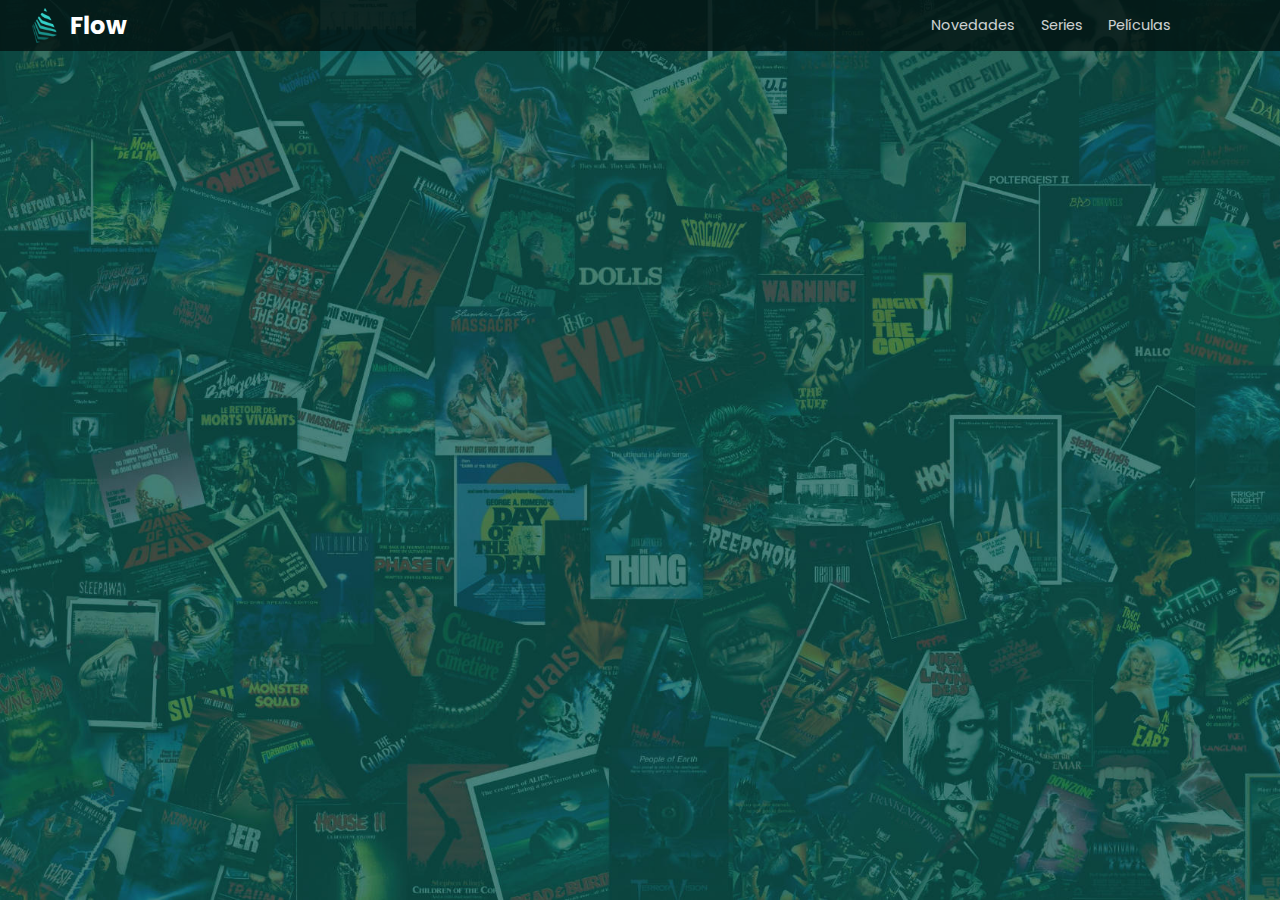
==== index.html @ 301dcfb5 "Feat: Animación menu burguer. Ajustes visuales(border), code clean" ====
<!DOCTYPE html>
<html lang="en">
  <head>
    <meta charset="UTF-8" />
    <meta http-equiv="X-UA-Compatible" content="IE=edge" />
    <meta name="viewport" content="width=device-width, initial-scale=1.0" />
    <title>Bienvenidos a Flow</title>
    <link rel="stylesheet" href="./css/reset.css" />
    <link rel="stylesheet" href="./css/fonts.css" />
    <link rel="stylesheet" href="./css/general.css" />
    <link rel="stylesheet" href="./css/header.css" />
    <link
      rel="stylesheet"
      href="https://maxst.icons8.com/vue-static/landings/line-awesome/line-awesome/1.3.0/css/line-awesome.min.css"
    />
  </head>
  <body>
    <header>
      <nav>
        <div class="container">
          <div class="logo">
            <img src="./img/logo-flow.png" alt="logo Flow" />
            <h1 class="logo-text">Flow</h1>
          </div>
          <div class="nav-bar">
              <input type="checkbox" id="burger-checkbox">
              <label for="burger-checkbox" class="burger-label">
                <i class="las la-ellipsis-v"></i>
              </label>
            <div class="nav-bar-items" id="burguer-menu">
              <a href="#">Novedades</a>
              <a href="#">Series</a>
              <a href="#">Películas</a>
              <a href="#"><span>Favoritos</span><i class="las la-star"></i></a>
              <a href="#"><span>Búsqueda</span><i class="las la-search"></i></a>
              <a href="#"
                ><span>Logout</span><i class="las la-sign-out-alt"></i
              ></a>
            </div>
          </div>
        </div>
      </nav>
    </header>
    <main></main>
    <footer></footer>
  </body>
</html>
---- css/fonts.css ----
@import url('https://fonts.googleapis.com/css2?family=Poppins:wght@400;700&display=swap');
---- css/general.css ----
:root {
  --color-background: 3, 17, 16;
  --color-text: #fff
}

body {
  font-family: "Poppins", sans-serif;
  background-color: rgb(var(--color-background));
  color:var(--color-text);
}

.container {
  margin: 0 auto;
  padding: .5rem 2rem;
}

@media (min-width: 575px) {
  .container {
    max-width: 575px;
  }

  .burger-label {
    display: none;
  }
}

@media (min-width: 768px) {
  .container {
    max-width: 768px;
  }
}

@media (min-width: 992px) {
  .container {
    max-width: 992px;
  }
}

@media (min-width: 1024px) {
  .container {
    max-width: 1024px;
  }
}

@media (min-width: 1280px) {
  .container {
    max-width: 1280px;
  }
}
---- css/header.css ----
header {
  width: 100vw;
  height: 100vh;
  background-image: url("../img/background-v2.jpg");
  background-size: cover;
  background-repeat: no-repeat;
}

nav {
  background-color: rgba(var(--color-background), 0.8);
}

nav .container {
  display: flex;
  justify-content: space-between;
  align-items: center;
  z-index: 2;
}
.nav-bar {
  position: relative;
}

.logo {
  display: flex;
  justify-content: space-between;
  align-items: center;
  width: 95px;
  z-index: 2;
}

.logo img {
  height: 35px;
}

.logo-text {
  font-size: 1.5rem;
  font-weight: 700;
}

.nav-bar-items {
  display: flex;
  flex-direction: column;
  justify-content: center;
  align-items: center;
  position: absolute;
  right: -2rem;
  top: -500px;
  background-color: rgba(var(--color-background), 0.8);
  padding: 0 0 1.5rem 0;
  width: 100vw;
  transition: all ease .2s;
  z-index: 1;
}

.nav-bar-items a {
  color: var(--color-text);
  text-decoration: none;
  opacity: 0.8;
  display: flex;
  padding: 1.1rem 0;
  font-size: 1.3rem;
  justify-content: center;
  width: 100vw;
}
.nav-bar-items a:hover {
  opacity: 1;
}

.nav-bar-items a:active {
  background-color: rgba(14, 89, 82, .8);
}

.nav-bar-items a i {
  font-size: 1.4em;
  display: none;
}

.nav-bar-items a span {
  display: block;
}

.burger-label {
  position: relative;
  right: -1rem;
  font-size: 2rem;
  color: var(--color-text);
  cursor: pointer;
  z-index: 2;
}

#burger-checkbox {
  position: absolute;
  width: 25px;
  height: 25px;
  top: 5px;
  left: 5px;
  margin: 0;
  display: none;
}

#burger-checkbox:checked ~ .nav-bar-items {
  top: 43px;
  transition: all ease .2s;
  border-top: 1px solid #9b9b9b;
  border-bottom: 1px solid #9b9b9b;
}

#burger-checkbox ~ .burger-label i {
  transform: rotate(0deg);
  transition: all ease .2s;
}
#burger-checkbox:checked ~ .burger-label i {
  transform: rotate(90deg);
  transition: all ease .2s;
}

@media (min-width: 575px) {
  .nav-bar-items {
    display: flex;
    flex-direction: row;
    align-items: center;
    position: relative;
    top: 0;
    right: 0;
    background-color: inherit;
    padding: 0;
    width: auto;
  }

  .nav-bar-items a {
    padding: 1rem 0.5rem;
    width: auto;
    height: auto;
    padding: 0.6rem 0.8rem;
    font-size: .9rem;
  }

  .nav-bar-items a span {
    display: none;
  }

  .nav-bar-items a i {
    display: block;
  }

  .nav-bar-items a:last-child {
    padding-right: 0;
  }

  .nav-bar-items a:active {
    background-color: inherit;
  }
}
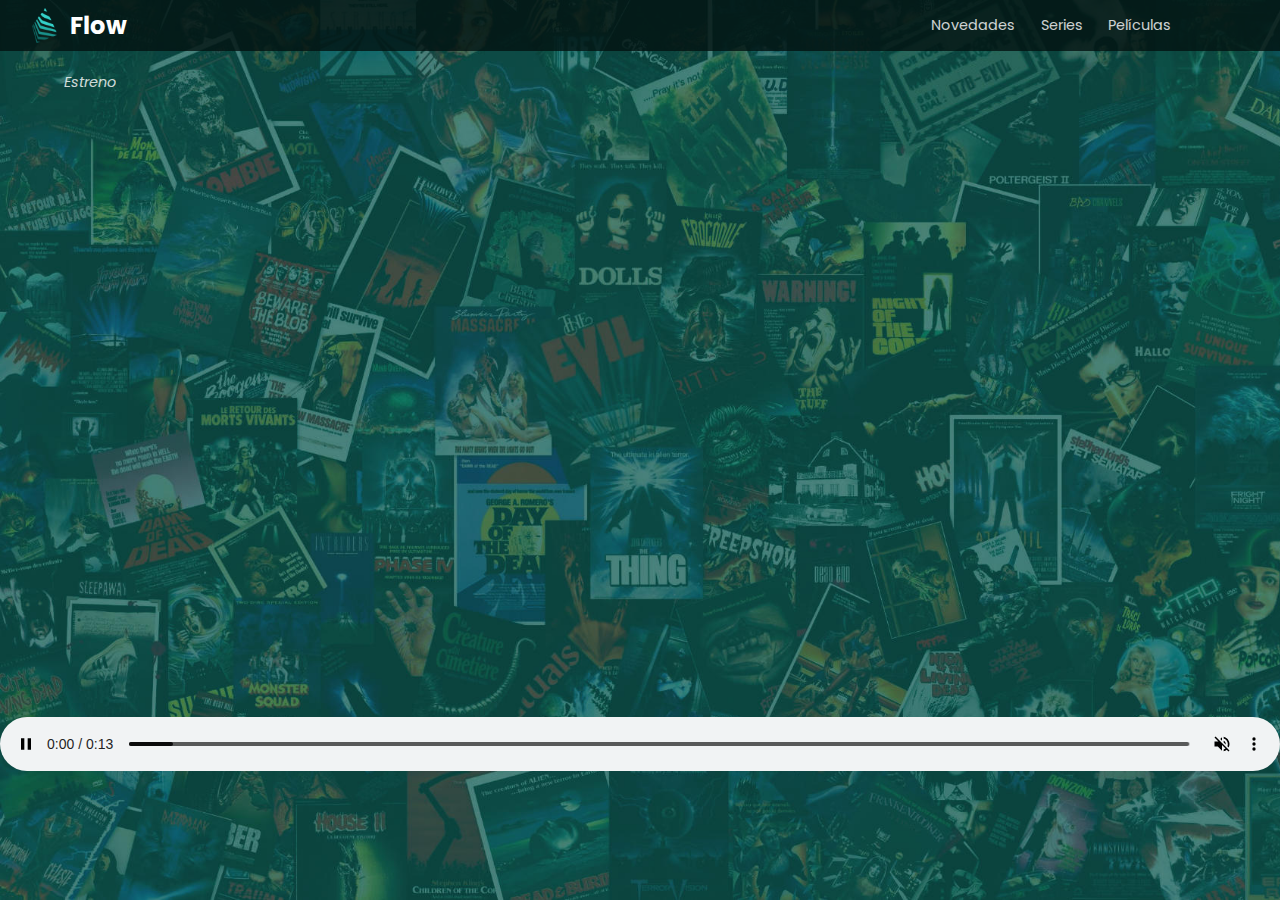
==== commit 10e3b6c3: "Feat: Implementación video, posición e iconos interacción." ====
--- a/index.html
+++ b/index.html
@@ -9,6 +9,7 @@
     <link rel="stylesheet" href="./css/fonts.css" />
     <link rel="stylesheet" href="./css/general.css" />
     <link rel="stylesheet" href="./css/header.css" />
+    <link rel="stylesheet" href="./css/main.css">
     <link
       rel="stylesheet"
       href="https://maxst.icons8.com/vue-static/landings/line-awesome/line-awesome/1.3.0/css/line-awesome.min.css"
@@ -23,10 +24,10 @@
             <h1 class="logo-text">Flow</h1>
           </div>
           <div class="nav-bar">
-              <input type="checkbox" id="burger-checkbox">
-              <label for="burger-checkbox" class="burger-label">
-                <i class="las la-ellipsis-v"></i>
-              </label>
+            <input type="checkbox" id="burger-checkbox" />
+            <label for="burger-checkbox" class="burger-label">
+              <i class="las la-ellipsis-v"></i>
+            </label>
             <div class="nav-bar-items" id="burguer-menu">
               <a href="#">Novedades</a>
               <a href="#">Series</a>
@@ -41,7 +42,24 @@
         </div>
       </nav>
     </header>
-    <main></main>
+    <main class="">
+      <div class="main-video">
+        <div class="video-info container">
+          <h2>Estreno</h2>
+          <div class="video-icons">
+            <span><i class="lar la-star"></i></span>
+            <span><i class="las la-play"></i></span>
+          </div>
+        </div>
+        <video width="1920" height="1080" autoplay muted controls>
+          <source src="./video/main.mp4" type="video/mp4" />
+          <source src="./video/main.ogg" type="video/ogg" />
+          Lo sentimos, pero tu navegador no soporta la reproducción de videos. Tendrás que buscar otro ;) 
+        </video>
+      </div>
+    
+      
+    </main>
     <footer></footer>
   </body>
 </html>
--- a/css/general.css
+++ b/css/general.css
@@ -5,8 +5,12 @@
 
 body {
   font-family: "Poppins", sans-serif;
+  color:var(--color-text);
   background-color: rgb(var(--color-background));
-  color:var(--color-text);
+  background-image: url("../img/background-v2.jpg");
+  background-size: cover;
+  background-repeat: no-repeat;
+  height: 100vh;
 }
 
 .container {
--- a/css/header.css
+++ b/css/header.css
@@ -1,9 +1,6 @@
 header {
   width: 100vw;
-  height: 100vh;
-  background-image: url("../img/background-v2.jpg");
-  background-size: cover;
-  background-repeat: no-repeat;
+  /* height: 100%; */
 }
 
 nav {
@@ -50,6 +47,7 @@
   width: 100vw;
   transition: all ease .2s;
   z-index: 1;
+  opacity: 0;
 }
 
 .nav-bar-items a {
@@ -101,6 +99,8 @@
 #burger-checkbox:checked ~ .nav-bar-items {
   top: 43px;
   transition: all ease .2s;
+  opacity: 1;
+  /* TODO: Revisar border para ajustes visuales */
   border-top: 1px solid #9b9b9b;
   border-bottom: 1px solid #9b9b9b;
 }
@@ -125,6 +125,7 @@
     background-color: inherit;
     padding: 0;
     width: auto;
+    opacity: 1;
   }
 
   .nav-bar-items a {
--- a/css/main.css
+++ b/css/main.css
@@ -0,0 +1,26 @@
+.main-video {
+    display: flex;
+    justify-content: center;
+    position: relative;
+}
+
+.main-video .video-info {
+    display: flex;
+    justify-content: space-between;
+    align-items: center;
+    width: 90vw;
+    position: absolute;
+    top: 1rem;
+    font-style: italic;
+    font-size: .9rem;
+    opacity: .8;
+}
+
+.main-video .video-icons {
+    font-size: 1.5rem;
+}
+
+.main-video video {
+    width: 100vw;
+    height: 100%;
+}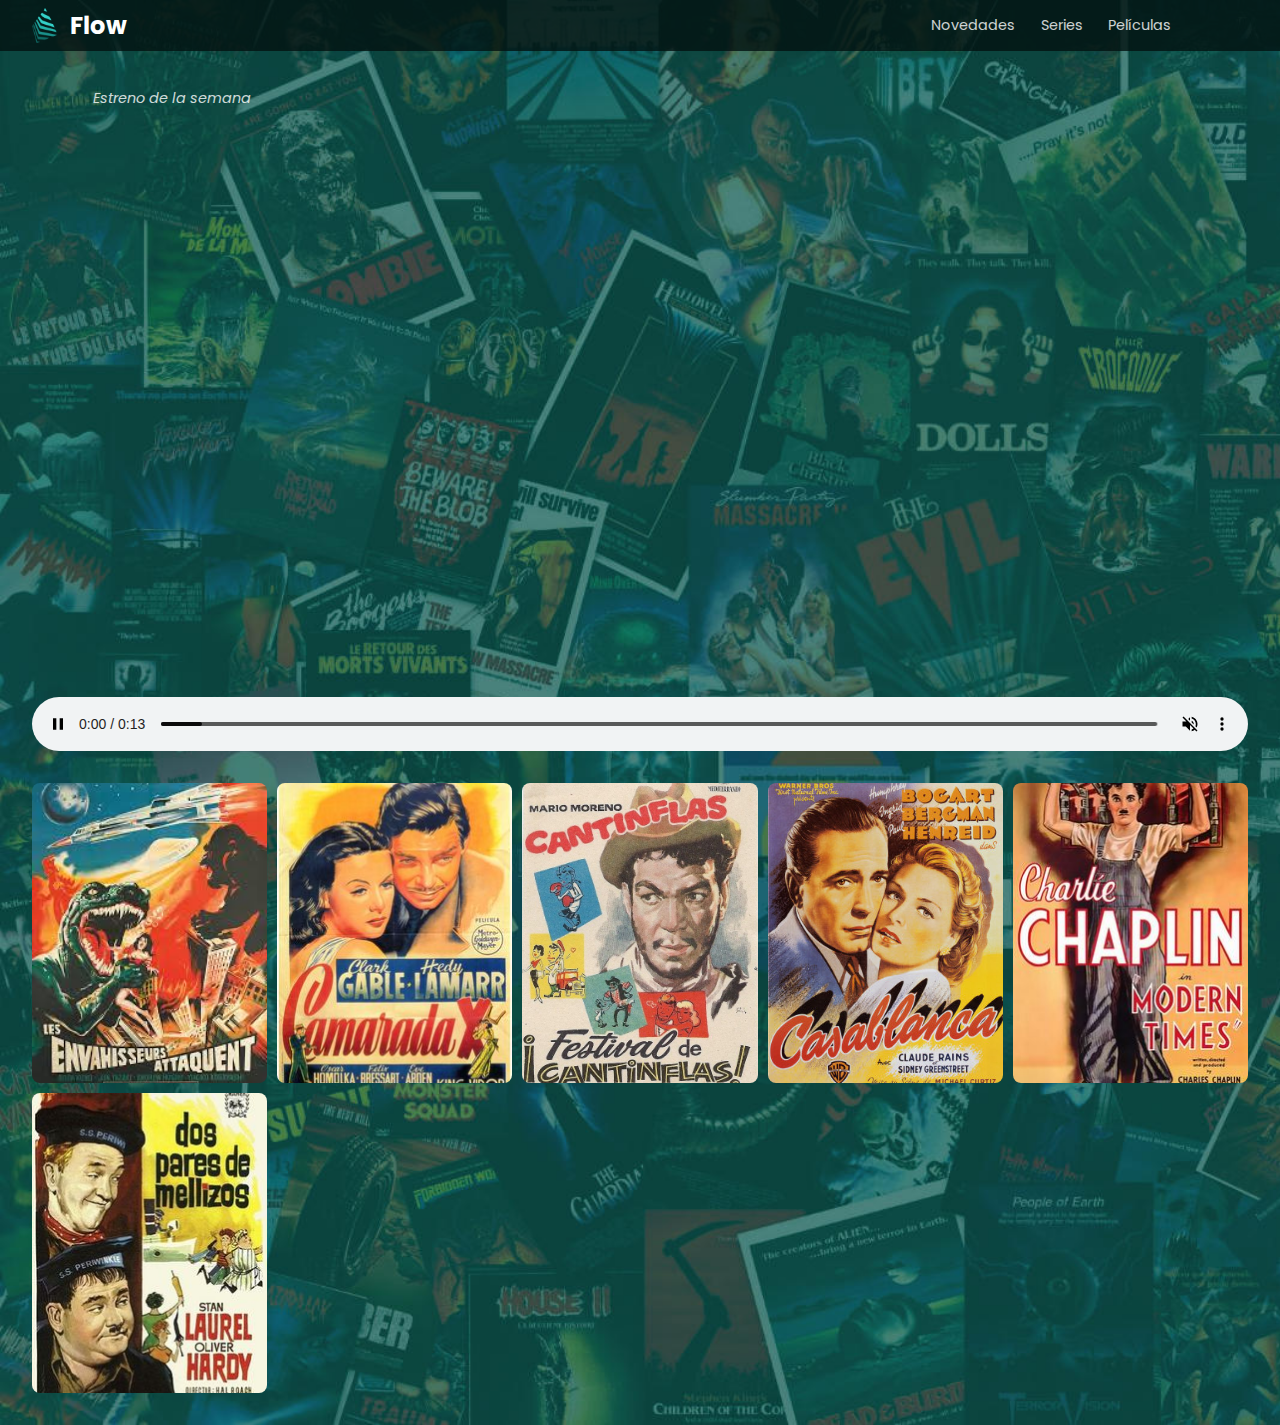
==== commit 1467cfcf: "Feat: Icono favoritos. marcado" ====
--- a/index.html
+++ b/index.html
@@ -9,7 +9,7 @@
     <link rel="stylesheet" href="./css/fonts.css" />
     <link rel="stylesheet" href="./css/general.css" />
     <link rel="stylesheet" href="./css/header.css" />
-    <link rel="stylesheet" href="./css/main.css">
+    <link rel="stylesheet" href="./css/main.css" />
     <link
       rel="stylesheet"
       href="https://maxst.icons8.com/vue-static/landings/line-awesome/line-awesome/1.3.0/css/line-awesome.min.css"
@@ -42,23 +42,56 @@
         </div>
       </nav>
     </header>
-    <main class="">
+    <main class="container">
       <div class="main-video">
-        <div class="video-info container">
-          <h2>Estreno</h2>
-          <div class="video-icons">
-            <span><i class="lar la-star"></i></span>
-            <span><i class="las la-play"></i></span>
+        <div class="main-video-info">
+          <h2>Estreno de la semana</h2>
+          <div class="main-video-icons">
+            <input type="checkbox" id="star-checkbox" />
+            <label for="star-checkbox" class="star-label">
+              <i class="lar la-star"></i>
+            </label>
+            
+            <a href="#"><i class="las la-play"></i></a>
           </div>
         </div>
         <video width="1920" height="1080" autoplay muted controls>
           <source src="./video/main.mp4" type="video/mp4" />
           <source src="./video/main.ogg" type="video/ogg" />
-          Lo sentimos, pero tu navegador no soporta la reproducción de videos. Tendrás que buscar otro ;) 
+          Lo sentimos, pero tu navegador no soporta la reproducción de videos.
+          Tendrás que buscar otro ;)
         </video>
       </div>
-    
-      
+
+      <div class="main-rel">
+        <div class="main-rel-item item1">
+          <div class="multi-button">
+            <button class="las la-play"></button>
+            <input type="checkbox" id="rel-star-checkbox1" />
+            <label for="star-checkbox" class="star-label">
+              <i class="lar la-star"></i>
+            </label>
+            <!-- <button class="lar la-star"></button> -->
+          </div>
+          <a href="#" class="main-rel-item-title">
+            <h4>Les Envahisseurs attaquent</h4>
+            <span class="rel-rating-year">
+              <span>Rating: 3.5 / 5</span> 
+              <span>Year: 1967</span>
+            </span>
+            <p>
+              Tremenda lucha por la supervivencia en la jungla de hormigón, para
+              dos enemigo acérrimos, incapaces de perdonarse.
+            </p>
+          </a>
+        </div>
+
+        <div class="main-rel-item item2"></div>
+        <div class="main-rel-item item3"></div>
+        <div class="main-rel-item item4"></div>
+        <div class="main-rel-item item5"></div>
+        <div class="main-rel-item item6"></div>
+      </div>
     </main>
     <footer></footer>
   </body>
--- a/css/general.css
+++ b/css/general.css
@@ -1,6 +1,7 @@
 :root {
   --color-background: 3, 17, 16;
-  --color-text: #fff
+  --color-text: #fff;
+  --radio: .5rem;
 }
 
 body {
@@ -10,12 +11,13 @@
   background-image: url("../img/background-v2.jpg");
   background-size: cover;
   background-repeat: no-repeat;
-  height: 100vh;
+  height: 100%;
+  overflow-x: hidden;
 }
 
 .container {
   margin: 0 auto;
-  padding: .5rem 2rem;
+  padding: 0rem 2rem;
 }
 
 @media (min-width: 575px) {
--- a/css/header.css
+++ b/css/header.css
@@ -5,6 +5,7 @@
 
 nav {
   background-color: rgba(var(--color-background), 0.8);
+  padding: .5rem 0;
 }
 
 nav .container {
@@ -97,11 +98,11 @@
 }
 
 #burger-checkbox:checked ~ .nav-bar-items {
-  top: 43px;
+  top: 42px;
   transition: all ease .2s;
   opacity: 1;
   /* TODO: Revisar border para ajustes visuales */
-  border-top: 1px solid #9b9b9b;
+  /* border-top: 3px solid #000000; */
   border-bottom: 1px solid #9b9b9b;
 }
 
--- a/css/main.css
+++ b/css/main.css
@@ -1,26 +1,238 @@
 .main-video {
-    display: flex;
-    justify-content: center;
-    position: relative;
-}
-
-.main-video .video-info {
-    display: flex;
-    justify-content: space-between;
-    align-items: center;
-    width: 90vw;
-    position: absolute;
-    top: 1rem;
-    font-style: italic;
-    font-size: .9rem;
-    opacity: .8;
-}
-
-.main-video .video-icons {
-    font-size: 1.5rem;
+  display: flex;
+  justify-content: center;
+  position: relative;
+  margin-top: 1rem;
+}
+
+.main-video .main-video-info {
+  display: flex;
+  justify-content: space-between;
+  align-items: center;
+  width: 90%;
+  padding-top: 1.5rem;
+  position: absolute;
+  font-style: italic;
+  font-size: 0.9rem;
+  opacity: 0.8;
+}
+
+.main-video .main-video-icons {
+  font-size: 1.5rem;
+}
+
+.main-video .main-video-icons a {
+  text-decoration: none;
+  color:var(--color-text);
+  opacity: .8;
+}
+
+.main-video .main-video-icons a:hover {
+  opacity: 1;
+}
+.main-video .main-video-icons .star-label {
+  position: relative;
+  /* right: -1rem; */
+  color: var(--color-text);
+  cursor: pointer;
+  z-index: 2;
+}
+
+#star-checkbox, #rel-star-checkbox1 {
+  position: absolute;
+  width: 25px;
+  height: 25px;
+  top: 24px;
+  right: 60px;
+  margin: 0;
+  display: none;
+}
+
+#star-checkbox:checked ~ .star-label, #rel-star-checkbox1:checked ~ .star-label {
+  opacity: 1;
+}
+
+#star-checkbox:checked ~ .star-label i, #rel-star-checkbox1:checked ~ .star-label i  {
+  font-weight: bolder;
+}
+
+#star-checkbox ~ .star-label i, #rel-star-checkbox1 ~ .star-label i {
+  font-weight:normal;
 }
 
 .main-video video {
-    width: 100vw;
-    height: 100%;
-}+  width: 100%;
+  height: 100%;
+  border-radius: var(--radio);
+}
+
+.main-rel {
+  margin: 2rem 0;
+  display: grid;
+  grid-template-columns: repeat(auto-fill, minmax(200px, 1fr));
+  grid-auto-rows: 300px;
+  gap: 10px;
+}
+
+.main-rel-item {
+  background-repeat: no-repeat;
+  background-position: center center;
+  background-size: cover;
+  border-radius: var(--radio);
+  display: flex;
+  text-decoration: none;
+  position: relative;
+  padding: 2rem;
+  /* background-color: #000; */
+  cursor: pointer;
+}
+
+.main-rel-item:before {
+  position: absolute;
+  left: 0;
+  bottom: 0;
+  content: "";
+  display: block;
+  width: 100%;
+  height: 100%;
+  background-color: #000;
+  transform-origin: 0 bottom 0;
+  transform: scaleY(0);
+  transition: 0.4s ease-out;
+  border-radius: var(--radio);
+}
+
+.main-rel-item:hover:before {
+  transform: scaleY(1);
+  opacity: 0.5;
+}
+
+.main-rel-item .main-rel-item-title {
+  padding: 1rem;
+  opacity: 0;
+  position: absolute;
+  top: 0;
+  left: 0;
+  width: 100%;
+  height: 100%;
+  line-height: 1.1;
+  font-weight: 700;
+  transition: 0.3s ease-out;
+  text-decoration: none;
+  display: grid;
+  grid-template-rows: 1.5fr 1fr 2fr;
+  text-shadow: 1px 1px 0 rgba(0, 0, 0, 0.6);
+  overflow: hidden;
+  text-overflow: ellipsis;
+}
+
+.main-rel-item .main-rel-item-title h4 {
+  font-size: 1.5rem;
+}
+
+.main-rel-item .main-rel-item-title .rel-rating-year {
+  font-weight: 400;
+  font-size: .8rem;
+  display: flex;
+  justify-content: space-between;
+  opacity: .8;
+}
+
+.main-rel-item .main-rel-item-title p {
+  font-weight: 400;
+  font-size: .8;
+}
+
+.main-rel-item:hover .main-rel-item-title {
+  color: var(--color-text);
+  opacity: 1;
+}
+
+.main-rel-item .multi-button {
+  z-index: 0;
+  position: relative;
+  top: -3px;
+  left: 100%;
+  border-radius: 100%;
+  width: 0rem;
+  height: 0rem;
+  transform: translate(-50%, -50%);
+  transition: 0.25s cubic-bezier(0.25, 0, 0, 1);
+  opacity: 0;
+}
+
+.main-rel-item:hover .multi-button {
+  opacity: 1;
+}
+
+.main-rel-item .multi-button button, .main-rel-item .multi-button label {
+  display: grid;
+  place-items: center;
+  position: absolute;
+  width: 2rem;
+  height: 2rem;
+  font-size: 1.2rem;
+  border: none;
+  border-radius: 100%;
+  background: rgb(var(--color-background));
+  color: var(--color-text);
+  transform: translate(-50%, -50%);
+  cursor: pointer;
+  transition: 0.4s cubic-bezier(0.25, 0, 0, 1);
+}
+.main-rel-item .multi-button button:hover, .main-rel-item .multi-button label:hover {
+  background: var(--color-text);
+  color: rgb(var(--color-background));
+}
+.main-rel-item .multi-button button:first-child:nth-last-child(1), .main-rel-item .multi-button label:first-child:nth-last-child(1) {
+  left: 25%;
+  top: 25%;
+}
+.main-rel-item .multi-button button:first-child:nth-last-child(2):nth-child(1),
+.main-rel-item .multi-button button:first-child:nth-last-child(2) ~ *:nth-child(1), .main-rel-item .multi-button label:first-child:nth-last-child(2):nth-child(1),
+.main-rel-item .multi-button label:first-child:nth-last-child(2) ~ *:nth-child(1)  {
+  left: 52.5%;
+  top: 10.5%;
+}
+.main-rel-item .multi-button button:first-child:nth-last-child(2):nth-child(2),
+.main-rel-item
+  .multi-button
+  button:first-child:nth-last-child(2)
+  ~ *:nth-child(2), .main-rel-item .multi-button label:first-child:nth-last-child(2):nth-child(2),
+  .main-rel-item
+    .multi-button
+    label:first-child:nth-last-child(2)
+    ~ *:nth-child(2) {
+  left: 28.75%;
+  top: 10.5%;
+}
+
+.main-rel-item:hover .multi-button,
+.main-rel-item .multi-button:focus-within {
+  width: 100%;
+  height: 50%;
+}
+
+.main-rel-item.item1 {
+  background-image: url("../img/caratulas/ataquent.jpg");
+}
+
+.main-rel-item.item2 {
+  background-image: url("../img/caratulas/camarada.jpg");
+}
+
+.main-rel-item.item3 {
+  background-image: url("../img/caratulas/cantiflas.jpg");
+}
+
+.main-rel-item.item4 {
+  background-image: url("../img/caratulas/casablanca.png");
+}
+
+.main-rel-item.item5 {
+  background-image: url("../img/caratulas/chaplin.jpg");
+}
+
+.main-rel-item.item6 {
+  background-image: url("../img/caratulas/dos-pares.jpg");
+}
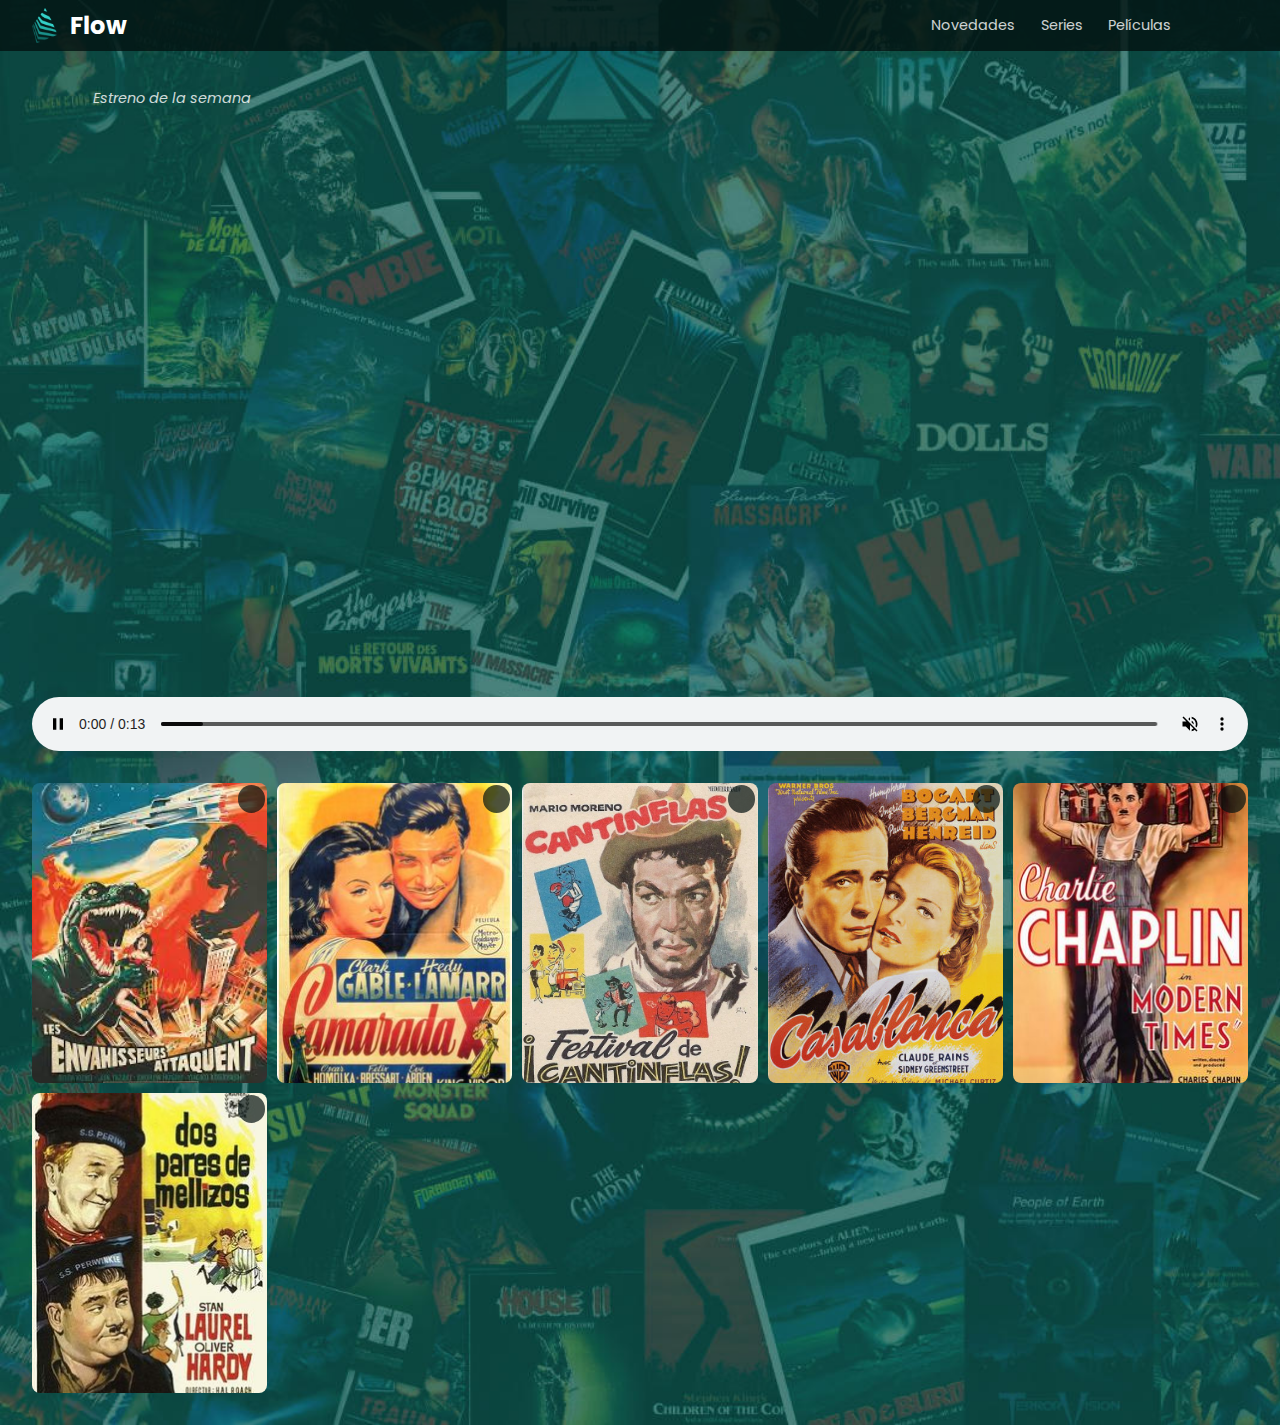
==== commit 6752d97d: "Feat: Icono favorito y ajustes en el resto de cards" ====
--- a/index.html
+++ b/index.html
@@ -51,7 +51,7 @@
             <label for="star-checkbox" class="star-label">
               <i class="lar la-star"></i>
             </label>
-            
+
             <a href="#"><i class="las la-play"></i></a>
           </div>
         </div>
@@ -65,32 +65,115 @@
 
       <div class="main-rel">
         <div class="main-rel-item item1">
-          <div class="multi-button">
-            <button class="las la-play"></button>
-            <input type="checkbox" id="rel-star-checkbox1" />
-            <label for="star-checkbox" class="star-label">
-              <i class="lar la-star"></i>
-            </label>
-            <!-- <button class="lar la-star"></button> -->
-          </div>
           <a href="#" class="main-rel-item-title">
             <h4>Les Envahisseurs attaquent</h4>
             <span class="rel-rating-year">
-              <span>Rating: 3.5 / 5</span> 
+              <span>IMDb: 3.5 / 5</span>
               <span>Year: 1967</span>
             </span>
             <p>
               Tremenda lucha por la supervivencia en la jungla de hormigón, para
-              dos enemigo acérrimos, incapaces de perdonarse.
+              dos enemigo acérrimos, incapaces de perdonarse. Lorem ipsum, dolor sit amet consectetur adipisicing elit.
             </p>
           </a>
+          <div class="multi-button">
+            <input type="checkbox" id="rel-star-checkbox1" />
+            <label for="rel-star-checkbox1" class="star-label">
+              <i class="lar la-star"></i>
+            </label>
+          </div> 
         </div>
 
-        <div class="main-rel-item item2"></div>
-        <div class="main-rel-item item3"></div>
-        <div class="main-rel-item item4"></div>
-        <div class="main-rel-item item5"></div>
-        <div class="main-rel-item item6"></div>
+        <div class="main-rel-item item2">
+          <a href="#" class="main-rel-item-title">
+            <h4>Camarada</h4>
+            <span class="rel-rating-year">
+              <span>IMDb: 2 / 5</span>
+              <span>Year: 1953</span>
+            </span>
+            <p>
+              Lorem ipsum dolor sit amet, consectetur adipisicing elit. 
+            </p>
+          </a>
+          <div class="multi-button">
+            <input type="checkbox" id="rel-star-checkbox2" />
+            <label for="rel-star-checkbox2" class="star-label">
+              <i class="lar la-star"></i>
+            </label>
+          </div>
+        </div>
+        <div class="main-rel-item item3">
+          <a href="#" class="main-rel-item-title">
+            <h4>Festival de Cantiflas</h4>
+            <span class="rel-rating-year">
+              <span>IMDb: 4.7 / 5</span>
+              <span>Year: 1959</span>
+            </span>
+            <p>
+              Lorem ipsum dolor sit amet consectetur adipisicing elit. Nostrum cumque modi corrupti, animi, dolores neque nam .
+            </p>
+          </a>
+          <div class="multi-button">
+            <input type="checkbox" id="rel-star-checkbox3" />
+            <label for="rel-star-checkbox3" class="star-label">
+              <i class="lar la-star"></i>
+            </label>
+          </div>
+        </div>
+        <div class="main-rel-item item4">
+          <a href="#" class="main-rel-item-title">
+            <h4>Casablanca</h4>
+            <span class="rel-rating-year">
+              <span>IMDb: 5 / 5</span>
+              <span>Year: 1961</span>
+            </span>
+            <p>
+              Lorem ipsum dolor sit amet, consectetur adipisicing elit. 
+            </p>
+          </a>
+          <div class="multi-button">
+            <input type="checkbox" id="rel-star-checkbox4" />
+            <label for="rel-star-checkbox4" class="star-label">
+              <i class="lar la-star"></i>
+            </label>
+          </div>
+        </div>
+        <div class="main-rel-item item5">
+          <a href="#" class="main-rel-item-title">
+            <h4>Tiempos Modernos</h4>
+            <span class="rel-rating-year">
+              <span>IMDb: 5 / 5</span>
+              <span>Year: 1955</span>
+            </span>
+            <p>
+              Lorem ipsum dolor sit amet, consectetur adipisicing elit. 
+            </p>
+          </a>
+          <div class="multi-button">
+            <input type="checkbox" id="rel-star-checkbox5" />
+            <label for="rel-star-checkbox5" class="star-label">
+              <i class="lar la-star"></i>
+            </label>
+          </div>
+        </div>
+        <div class="main-rel-item item6">
+          <a href="#" class="main-rel-item-title">
+            <h4>Dos pares de mellizos</h4>
+            <span class="rel-rating-year">
+              <span>IMDb: 3.8 / 5</span>
+              <span>Year: 1949</span>
+            </span>
+            <p>
+              Lorem ipsum dolor sit amet, consectetur adipisicing elit. 
+            </p>
+          </a>
+          <div class="multi-button">
+            <input type="checkbox" id="rel-star-checkbox6" />
+            <label for="rel-star-checkbox6" class="star-label">
+              <i class="lar la-star"></i>
+            </label>
+          </div>
+        </div>
       </div>
     </main>
     <footer></footer>
--- a/css/general.css
+++ b/css/general.css
@@ -17,12 +17,13 @@
 
 .container {
   margin: 0 auto;
-  padding: 0rem 2rem;
+  padding: 0rem 1rem;
 }
 
 @media (min-width: 575px) {
   .container {
     max-width: 575px;
+    padding: 0rem 2rem;
   }
 
   .burger-label {
--- a/css/header.css
+++ b/css/header.css
@@ -1,6 +1,5 @@
 header {
   width: 100vw;
-  /* height: 100%; */
 }
 
 nav {
@@ -41,7 +40,7 @@
   justify-content: center;
   align-items: center;
   position: absolute;
-  right: -2rem;
+  right: -1rem;
   top: -500px;
   background-color: rgba(var(--color-background), 0.8);
   padding: 0 0 1.5rem 0;
@@ -80,7 +79,6 @@
 
 .burger-label {
   position: relative;
-  right: -1rem;
   font-size: 2rem;
   color: var(--color-text);
   cursor: pointer;
@@ -102,8 +100,8 @@
   transition: all ease .2s;
   opacity: 1;
   /* TODO: Revisar border para ajustes visuales */
-  /* border-top: 3px solid #000000; */
   border-bottom: 1px solid #9b9b9b;
+  z-index: 3;
 }
 
 #burger-checkbox ~ .burger-label i {
--- a/css/main.css
+++ b/css/main.css
@@ -15,6 +15,7 @@
   font-style: italic;
   font-size: 0.9rem;
   opacity: 0.8;
+  z-index: 2;
 }
 
 .main-video .main-video-icons {
@@ -23,22 +24,24 @@
 
 .main-video .main-video-icons a {
   text-decoration: none;
-  color:var(--color-text);
-  opacity: .8;
-}
-
-.main-video .main-video-icons a:hover {
+  color: var(--color-text);
+  opacity: 0.8;
+}
+
+.main-video .main-video-icons a:hover,
+.main-video .main-video-icons .star-label:hover {
   opacity: 1;
 }
 .main-video .main-video-icons .star-label {
   position: relative;
-  /* right: -1rem; */
   color: var(--color-text);
   cursor: pointer;
   z-index: 2;
-}
-
-#star-checkbox, #rel-star-checkbox1 {
+  opacity: 0.8;
+  top: -1px;
+}
+
+#star-checkbox {
   position: absolute;
   width: 25px;
   height: 25px;
@@ -48,16 +51,16 @@
   display: none;
 }
 
-#star-checkbox:checked ~ .star-label, #rel-star-checkbox1:checked ~ .star-label {
-  opacity: 1;
-}
-
-#star-checkbox:checked ~ .star-label i, #rel-star-checkbox1:checked ~ .star-label i  {
+#star-checkbox:checked ~ .star-label {
+  opacity: 1;
+}
+
+#star-checkbox:checked ~ .star-label i {
   font-weight: bolder;
 }
 
-#star-checkbox ~ .star-label i, #rel-star-checkbox1 ~ .star-label i {
-  font-weight:normal;
+#star-checkbox ~ .star-label i {
+  font-weight: normal;
 }
 
 .main-video video {
@@ -83,7 +86,6 @@
   text-decoration: none;
   position: relative;
   padding: 2rem;
-  /* background-color: #000; */
   cursor: pointer;
 }
 
@@ -122,6 +124,10 @@
   display: grid;
   grid-template-rows: 1.5fr 1fr 2fr;
   text-shadow: 1px 1px 0 rgba(0, 0, 0, 0.6);
+}
+
+.main-rel-item .main-rel-item-title p {
+  /* white-space: nowrap; */
   overflow: hidden;
   text-overflow: ellipsis;
 }
@@ -132,15 +138,15 @@
 
 .main-rel-item .main-rel-item-title .rel-rating-year {
   font-weight: 400;
-  font-size: .8rem;
+  font-size: 0.8rem;
   display: flex;
   justify-content: space-between;
-  opacity: .8;
+  opacity: 0.8;
 }
 
 .main-rel-item .main-rel-item-title p {
   font-weight: 400;
-  font-size: .8;
+  font-size: 0.8;
 }
 
 .main-rel-item:hover .main-rel-item-title {
@@ -150,67 +156,74 @@
 
 .main-rel-item .multi-button {
   z-index: 0;
-  position: relative;
-  top: -3px;
-  left: 100%;
-  border-radius: 100%;
-  width: 0rem;
-  height: 0rem;
-  transform: translate(-50%, -50%);
-  transition: 0.25s cubic-bezier(0.25, 0, 0, 1);
-  opacity: 0;
-}
-
-.main-rel-item:hover .multi-button {
-  opacity: 1;
-}
-
-.main-rel-item .multi-button button, .main-rel-item .multi-button label {
-  display: grid;
-  place-items: center;
   position: absolute;
   width: 2rem;
   height: 2rem;
+  display: flex;
+  justify-content: center;
+  align-items: center;
+  z-index: 2;
+  top: 0;
+  right: 0;
+}
+
+.main-rel-item .multi-button .star-label {
+  position: relative;
+  color: var(--color-text);
+  opacity: 0.7;
+  background-color: rgb(var(--color-background));
+  width: 1.7rem;
+  height: 1.7rem;
+  display: flex;
+  justify-content: center;
+  align-items: center;
+  border-radius: 100%;
   font-size: 1.2rem;
-  border: none;
-  border-radius: 100%;
-  background: rgb(var(--color-background));
-  color: var(--color-text);
-  transform: translate(-50%, -50%);
   cursor: pointer;
-  transition: 0.4s cubic-bezier(0.25, 0, 0, 1);
-}
-.main-rel-item .multi-button button:hover, .main-rel-item .multi-button label:hover {
-  background: var(--color-text);
-  color: rgb(var(--color-background));
-}
-.main-rel-item .multi-button button:first-child:nth-last-child(1), .main-rel-item .multi-button label:first-child:nth-last-child(1) {
-  left: 25%;
-  top: 25%;
-}
-.main-rel-item .multi-button button:first-child:nth-last-child(2):nth-child(1),
-.main-rel-item .multi-button button:first-child:nth-last-child(2) ~ *:nth-child(1), .main-rel-item .multi-button label:first-child:nth-last-child(2):nth-child(1),
-.main-rel-item .multi-button label:first-child:nth-last-child(2) ~ *:nth-child(1)  {
-  left: 52.5%;
-  top: 10.5%;
-}
-.main-rel-item .multi-button button:first-child:nth-last-child(2):nth-child(2),
-.main-rel-item
-  .multi-button
-  button:first-child:nth-last-child(2)
-  ~ *:nth-child(2), .main-rel-item .multi-button label:first-child:nth-last-child(2):nth-child(2),
-  .main-rel-item
-    .multi-button
-    label:first-child:nth-last-child(2)
-    ~ *:nth-child(2) {
-  left: 28.75%;
-  top: 10.5%;
-}
-
-.main-rel-item:hover .multi-button,
-.main-rel-item .multi-button:focus-within {
-  width: 100%;
-  height: 50%;
+  z-index: 2;
+}
+
+.main-rel-item .multi-button .star-label:hover {
+  opacity: 1;
+}
+
+#rel-star-checkbox1, #rel-star-checkbox2, #rel-star-checkbox3, #rel-star-checkbox4, #rel-star-checkbox5, #rel-star-checkbox6 {
+  position: absolute;
+  width: 32px;
+  height: 32px;
+  top: 0;
+  right: 0;
+  display: none;
+}
+
+#rel-star-checkbox1 ~ .star-label i,
+#rel-star-checkbox2 ~ .star-label i,
+#rel-star-checkbox3 ~ .star-label i,
+#rel-star-checkbox4 ~ .star-label i,
+#rel-star-checkbox5 ~ .star-label i,
+#rel-star-checkbox6 ~ .star-label i,
+{
+  font-weight: normal;
+}
+
+#rel-star-checkbox1:checked ~ .star-label i,
+#rel-star-checkbox2:checked ~ .star-label i,
+#rel-star-checkbox3:checked ~ .star-label i,
+#rel-star-checkbox4:checked ~ .star-label i,
+#rel-star-checkbox5:checked ~ .star-label i,
+#rel-star-checkbox6:checked ~ .star-label i
+{
+  font-weight: bolder;
+}
+
+#rel-star-checkbox1:checked ~ .star-label,
+#rel-star-checkbox2:checked ~ .star-label,
+#rel-star-checkbox3:checked ~ .star-label,
+#rel-star-checkbox4:checked ~ .star-label,
+#rel-star-checkbox5:checked ~ .star-label,
+#rel-star-checkbox6:checked ~ .star-label 
+{
+  opacity: 1;
 }
 
 .main-rel-item.item1 {
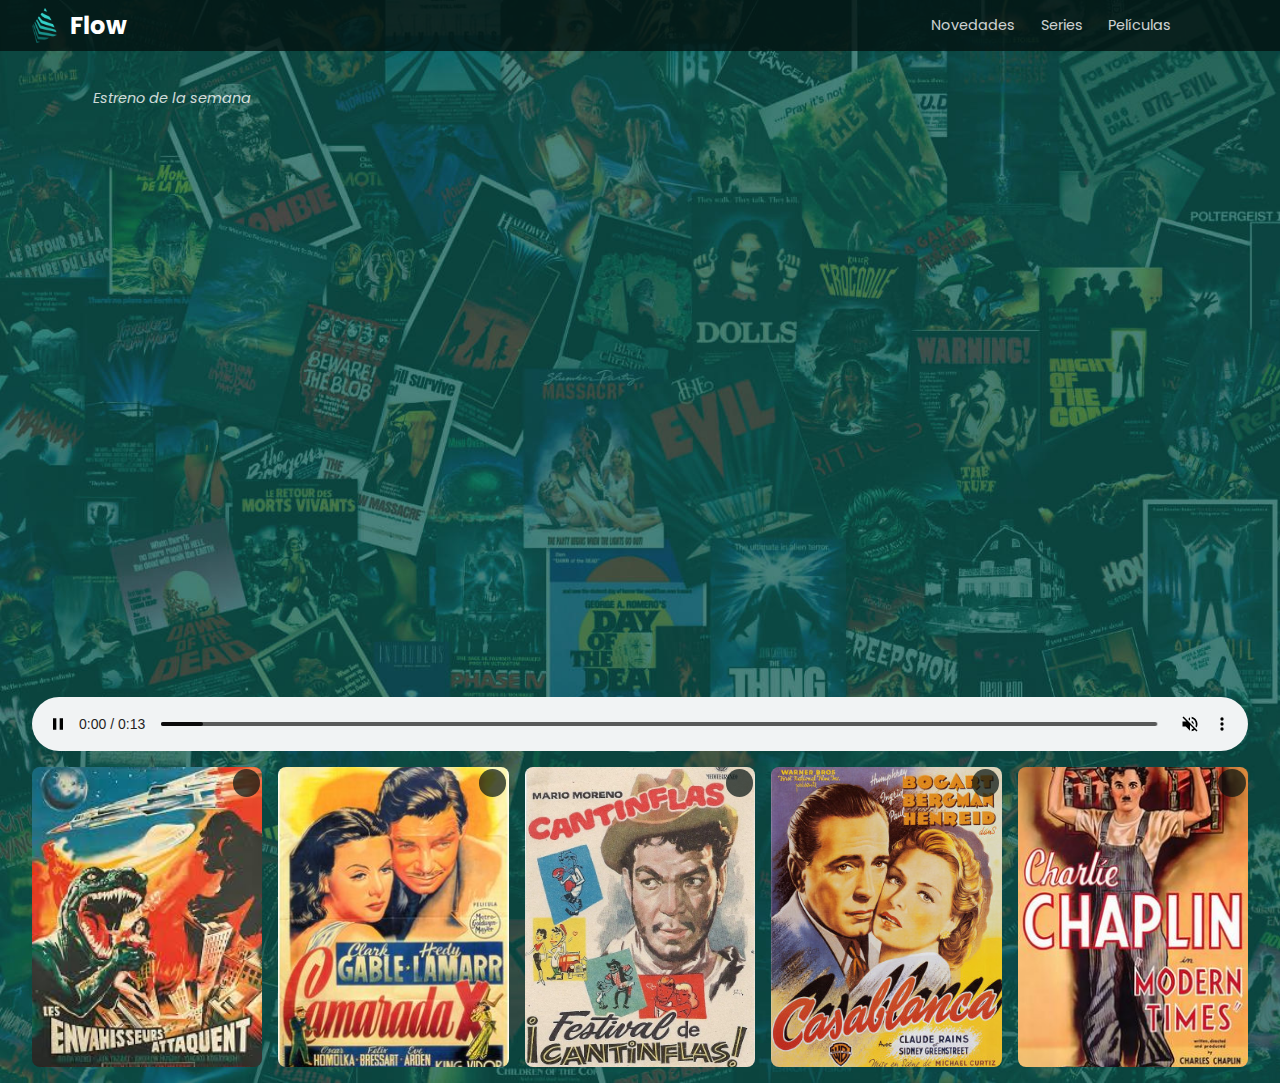
==== commit d455ccf2: "Setting: Ajustes tamaños márgenes. Ajustes Enlaces" ====
--- a/index.html
+++ b/index.html
@@ -65,7 +65,7 @@
 
       <div class="main-rel">
         <div class="main-rel-item item1">
-          <a href="#" class="main-rel-item-title">
+          <a href="#rel-star-checkbox1" class="main-rel-item-title">
             <h4>Les Envahisseurs attaquent</h4>
             <span class="rel-rating-year">
               <span>IMDb: 3.5 / 5</span>
@@ -85,7 +85,7 @@
         </div>
 
         <div class="main-rel-item item2">
-          <a href="#" class="main-rel-item-title">
+          <a href="#rel-star-checkbox2" class="main-rel-item-title">
             <h4>Camarada</h4>
             <span class="rel-rating-year">
               <span>IMDb: 2 / 5</span>
@@ -103,7 +103,7 @@
           </div>
         </div>
         <div class="main-rel-item item3">
-          <a href="#" class="main-rel-item-title">
+          <a href="#rel-star-checkbox3" class="main-rel-item-title">
             <h4>Festival de Cantiflas</h4>
             <span class="rel-rating-year">
               <span>IMDb: 4.7 / 5</span>
@@ -121,7 +121,7 @@
           </div>
         </div>
         <div class="main-rel-item item4">
-          <a href="#" class="main-rel-item-title">
+          <a href="#rel-star-checkbox4" class="main-rel-item-title">
             <h4>Casablanca</h4>
             <span class="rel-rating-year">
               <span>IMDb: 5 / 5</span>
@@ -139,7 +139,7 @@
           </div>
         </div>
         <div class="main-rel-item item5">
-          <a href="#" class="main-rel-item-title">
+          <a href="#rel-star-checkbox5" class="main-rel-item-title">
             <h4>Tiempos Modernos</h4>
             <span class="rel-rating-year">
               <span>IMDb: 5 / 5</span>
@@ -157,7 +157,7 @@
           </div>
         </div>
         <div class="main-rel-item item6">
-          <a href="#" class="main-rel-item-title">
+          <a href="#rel-star-checkbox6" class="main-rel-item-title">
             <h4>Dos pares de mellizos</h4>
             <span class="rel-rating-year">
               <span>IMDb: 3.8 / 5</span>
--- a/css/general.css
+++ b/css/general.css
@@ -41,6 +41,9 @@
   .container {
     max-width: 992px;
   }
+  .main-rel-item.item5, .main-rel-item.item6 {
+    display: none;
+  }
 }
 
 @media (min-width: 1024px) {
@@ -53,4 +56,7 @@
   .container {
     max-width: 1280px;
   }
+  .main-rel-item.item5 {
+    display: block;
+  }
 }
--- a/css/header.css
+++ b/css/header.css
@@ -11,7 +11,7 @@
   display: flex;
   justify-content: space-between;
   align-items: center;
-  z-index: 2;
+  z-index: 5;
 }
 .nav-bar {
   position: relative;
--- a/css/main.css
+++ b/css/main.css
@@ -70,11 +70,11 @@
 }
 
 .main-rel {
-  margin: 2rem 0;
+  margin: 1rem 0;
   display: grid;
   grid-template-columns: repeat(auto-fill, minmax(200px, 1fr));
   grid-auto-rows: 300px;
-  gap: 10px;
+  gap: 1rem;
 }
 
 .main-rel-item {
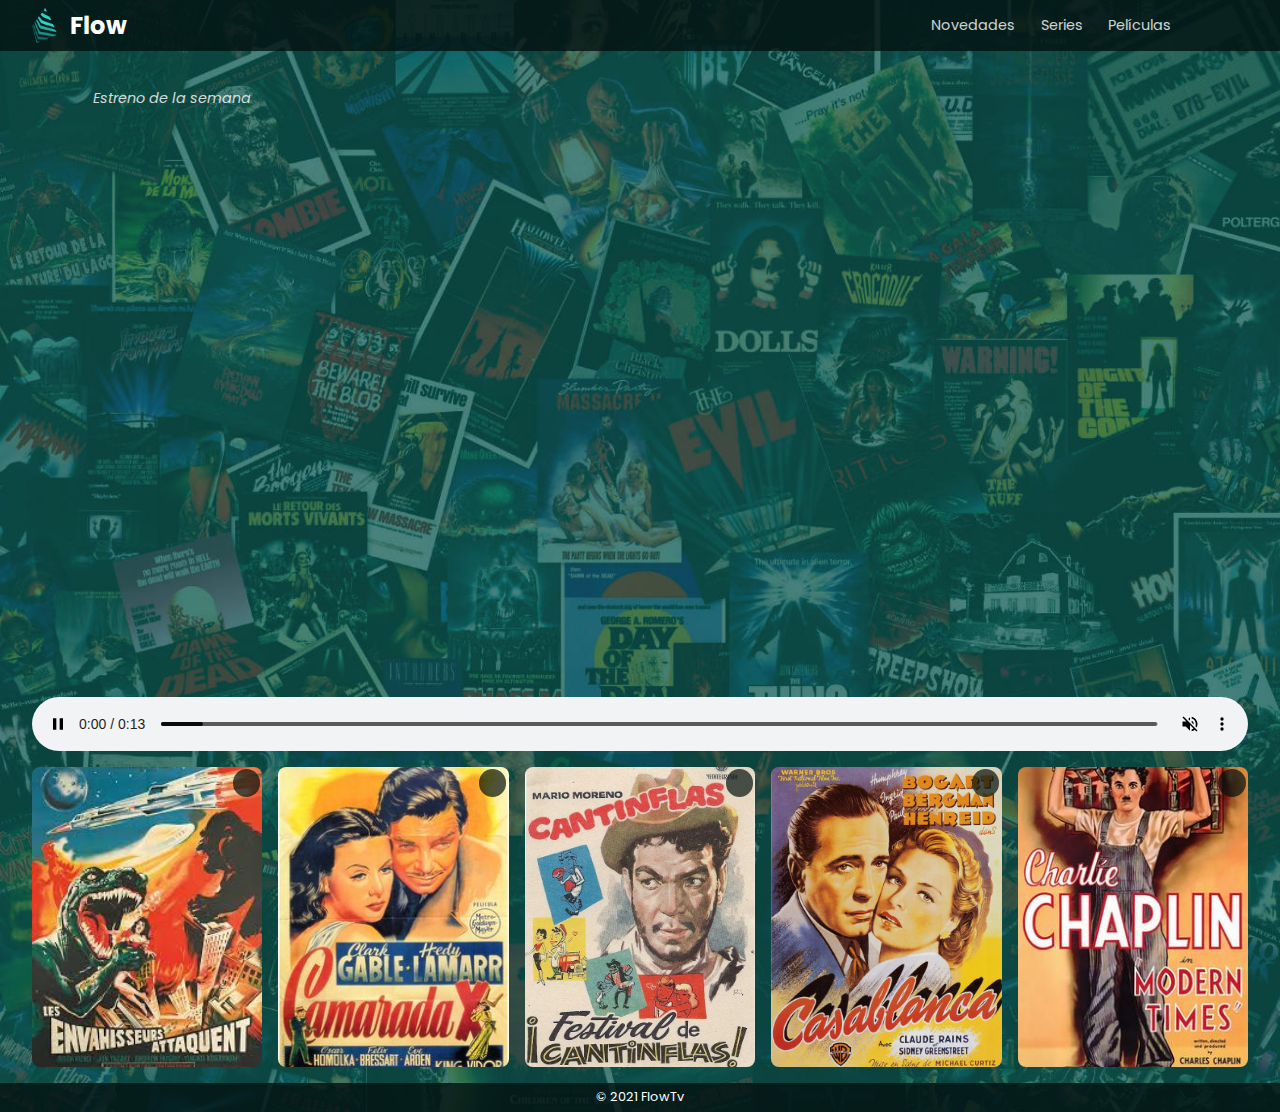
==== commit b36c4a75: "Settings: Ajustes varios. Tamaño carátula vista detalle película. Nav bar burguer position fixed. Añ" ====
--- a/index.html
+++ b/index.html
@@ -3,7 +3,7 @@
   <head>
     <meta charset="UTF-8" />
     <meta http-equiv="X-UA-Compatible" content="IE=edge" />
-    <meta name="viewport" content="width=device-width, initial-scale=1.0" />
+    <meta name="viewport" content="width=device-width, initial-scale=5.0" />
     <title>Bienvenidos a Flow</title>
     <link rel="stylesheet" href="./css/reset.css" />
     <link rel="stylesheet" href="./css/fonts.css" />
@@ -19,22 +19,22 @@
     <header>
       <nav>
         <div class="container">
-          <div class="logo">
+          <a href="/" class="logo">
             <img src="./img/logo-flow.png" alt="logo Flow" />
             <h1 class="logo-text">Flow</h1>
-          </div>
+          </a>
           <div class="nav-bar">
             <input type="checkbox" id="burger-checkbox" />
             <label for="burger-checkbox" class="burger-label">
               <i class="las la-ellipsis-v"></i>
             </label>
             <div class="nav-bar-items" id="burguer-menu">
-              <a href="#">Novedades</a>
-              <a href="#">Series</a>
-              <a href="#">Películas</a>
-              <a href="#"><span>Favoritos</span><i class="las la-star"></i></a>
-              <a href="#"><span>Búsqueda</span><i class="las la-search"></i></a>
-              <a href="#"
+              <a href="det-pelicula.html">Novedades</a>
+              <a href="det-pelicula.html">Series</a>
+              <a href="det-pelicula.html">Películas</a>
+              <a href="det-pelicula.html" rel="bookmark"><span>Favoritos</span><i class="las la-star"></i></a>
+              <a href="#" rel="search"><span>Búsqueda</span><i class="las la-search"></i></a>
+              <a href="/" 
                 ><span>Logout</span><i class="las la-sign-out-alt"></i
               ></a>
             </div>
@@ -43,7 +43,7 @@
       </nav>
     </header>
     <main class="container">
-      <div class="main-video">
+      <section class="main-video">
         <div class="main-video-info">
           <h2>Estreno de la semana</h2>
           <div class="main-video-icons">
@@ -61,11 +61,10 @@
           Lo sentimos, pero tu navegador no soporta la reproducción de videos.
           Tendrás que buscar otro ;)
         </video>
-      </div>
-
-      <div class="main-rel">
-        <div class="main-rel-item item1">
-          <a href="#rel-star-checkbox1" class="main-rel-item-title">
+      </section>
+      <section class="main-rel">
+        <article class="main-rel-item item1">
+          <a href="det-pelicula.html" class="main-rel-item-title">
             <h4>Les Envahisseurs attaquent</h4>
             <span class="rel-rating-year">
               <span>IMDb: 3.5 / 5</span>
@@ -73,7 +72,7 @@
             </span>
             <p>
               Tremenda lucha por la supervivencia en la jungla de hormigón, para
-              dos enemigo acérrimos, incapaces de perdonarse. Lorem ipsum, dolor sit amet consectetur adipisicing elit.
+              dos enemigo acérrimos, incapaces de perdonarse.
             </p>
           </a>
           <div class="multi-button">
@@ -82,10 +81,10 @@
               <i class="lar la-star"></i>
             </label>
           </div> 
-        </div>
+        </article>
 
-        <div class="main-rel-item item2">
-          <a href="#rel-star-checkbox2" class="main-rel-item-title">
+        <article class="main-rel-item item2">
+          <a href="det-pelicula.html" class="main-rel-item-title">
             <h4>Camarada</h4>
             <span class="rel-rating-year">
               <span>IMDb: 2 / 5</span>
@@ -101,9 +100,9 @@
               <i class="lar la-star"></i>
             </label>
           </div>
-        </div>
-        <div class="main-rel-item item3">
-          <a href="#rel-star-checkbox3" class="main-rel-item-title">
+        </article>
+        <article class="main-rel-item item3">
+          <a href="det-pelicula.html" class="main-rel-item-title">
             <h4>Festival de Cantiflas</h4>
             <span class="rel-rating-year">
               <span>IMDb: 4.7 / 5</span>
@@ -119,9 +118,9 @@
               <i class="lar la-star"></i>
             </label>
           </div>
-        </div>
-        <div class="main-rel-item item4">
-          <a href="#rel-star-checkbox4" class="main-rel-item-title">
+        </article>
+        <article class="main-rel-item item4">
+          <a href="det-pelicula.html" class="main-rel-item-title">
             <h4>Casablanca</h4>
             <span class="rel-rating-year">
               <span>IMDb: 5 / 5</span>
@@ -137,9 +136,9 @@
               <i class="lar la-star"></i>
             </label>
           </div>
-        </div>
-        <div class="main-rel-item item5">
-          <a href="#rel-star-checkbox5" class="main-rel-item-title">
+        </article>
+        <article class="main-rel-item item5">
+          <a href="det-pelicula.html" class="main-rel-item-title">
             <h4>Tiempos Modernos</h4>
             <span class="rel-rating-year">
               <span>IMDb: 5 / 5</span>
@@ -155,9 +154,9 @@
               <i class="lar la-star"></i>
             </label>
           </div>
-        </div>
-        <div class="main-rel-item item6">
-          <a href="#rel-star-checkbox6" class="main-rel-item-title">
+        </article>
+        <article class="main-rel-item item6">
+          <a href="det-pelicula.html" class="main-rel-item-title">
             <h4>Dos pares de mellizos</h4>
             <span class="rel-rating-year">
               <span>IMDb: 3.8 / 5</span>
@@ -173,9 +172,13 @@
               <i class="lar la-star"></i>
             </label>
           </div>
-        </div>
-      </div>
+        </article>
+      </section>
     </main>
-    <footer></footer>
+    <footer>
+      <section class="container">
+        <p>&#169; 2021 FlowTv</p>
+      </section>
+    </footer>
   </body>
 </html>
--- a/css/general.css
+++ b/css/general.css
@@ -1,6 +1,7 @@
 :root {
   --color-background: 3, 17, 16;
   --color-text: #fff;
+  --color-resalt: #127369;
   --radio: .5rem;
 }
 
@@ -15,15 +16,48 @@
   overflow-x: hidden;
 }
 
+header {
+  width: 100vw;
+  position: fixed;
+  top: 0;
+  z-index: 5;
+}
+
 .container {
   margin: 0 auto;
   padding: 0rem 1rem;
 }
 
+.info > div ul {
+  border: none;
+  border-top: 1px var(--color-resalt) solid;
+  padding-top: 1rem;
+}
+
+main.container {
+  margin-top: 4rem;
+}
+
+footer {
+  background-color: rgba(var(--color-background), 0.8);
+  padding: .5rem 0;
+  display: flex;
+  justify-content: center;
+  align-items: center;
+  font-size: .8rem;
+}
+
 @media (min-width: 575px) {
+  header {
+    position: relative;
+  }
   .container {
     max-width: 575px;
     padding: 0rem 2rem;
+  }
+
+  main.container {
+    margin-top: 0;
   }
 
   .burger-label {
@@ -35,6 +69,11 @@
   .container {
     max-width: 768px;
   }
+
+  .info > div {
+    grid-template-columns: 1fr;
+  }
+
 }
 
 @media (min-width: 992px) {
@@ -43,6 +82,17 @@
   }
   .main-rel-item.item5, .main-rel-item.item6 {
     display: none;
+  }
+
+  .info > div {
+    grid-template-columns: 1.5fr 1fr;
+  }
+  
+  .info > div ul {
+    border: none;
+    border-left: 1px var(--color-resalt) solid;
+    padding: 0;
+    padding-left:1rem;
   }
 }
 
--- a/css/header.css
+++ b/css/header.css
@@ -1,7 +1,3 @@
-header {
-  width: 100vw;
-}
-
 nav {
   background-color: rgba(var(--color-background), 0.8);
   padding: .5rem 0;
@@ -22,16 +18,15 @@
   justify-content: space-between;
   align-items: center;
   width: 95px;
-  z-index: 2;
+  z-index: 4;
+  font-size: 1.5rem;
+  font-weight: 700;
+  text-decoration: none;
+  color: var(--color-text);
 }
 
 .logo img {
   height: 35px;
-}
-
-.logo-text {
-  font-size: 1.5rem;
-  font-weight: 700;
 }
 
 .nav-bar-items {
@@ -82,7 +77,7 @@
   font-size: 2rem;
   color: var(--color-text);
   cursor: pointer;
-  z-index: 2;
+  z-index: 4;
 }
 
 #burger-checkbox {
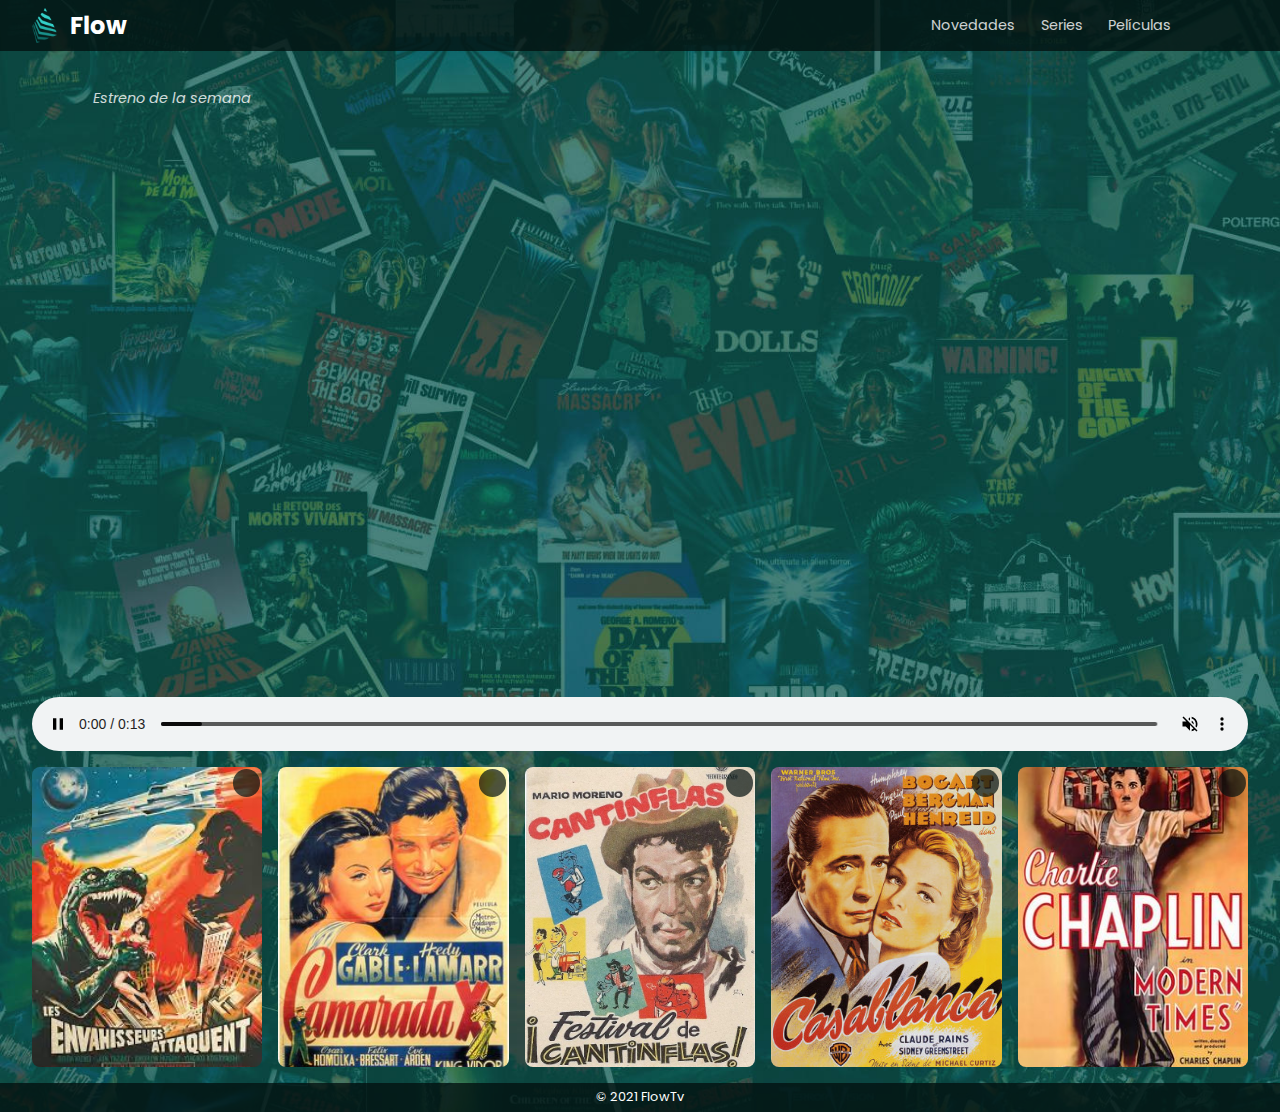
==== commit f0941af1: "Settings: Ajustes viewport, ajustes texto vista detalle." ====
--- a/index.html
+++ b/index.html
@@ -3,7 +3,7 @@
   <head>
     <meta charset="UTF-8" />
     <meta http-equiv="X-UA-Compatible" content="IE=edge" />
-    <meta name="viewport" content="width=device-width, initial-scale=5.0" />
+    <meta name="viewport" content="width=device-width, initial-scale=1.0, maximum-scale=5"/>
     <title>Bienvenidos a Flow</title>
     <link rel="stylesheet" href="./css/reset.css" />
     <link rel="stylesheet" href="./css/fonts.css" />
--- a/css/general.css
+++ b/css/general.css
@@ -73,7 +73,6 @@
   .info > div {
     grid-template-columns: 1fr;
   }
-
 }
 
 @media (min-width: 992px) {
@@ -106,7 +105,12 @@
   .container {
     max-width: 1280px;
   }
+
   .main-rel-item.item5 {
     display: block;
   }
+
+  .info > div {
+    grid-template-columns: 2fr 1fr;
+  }
 }
